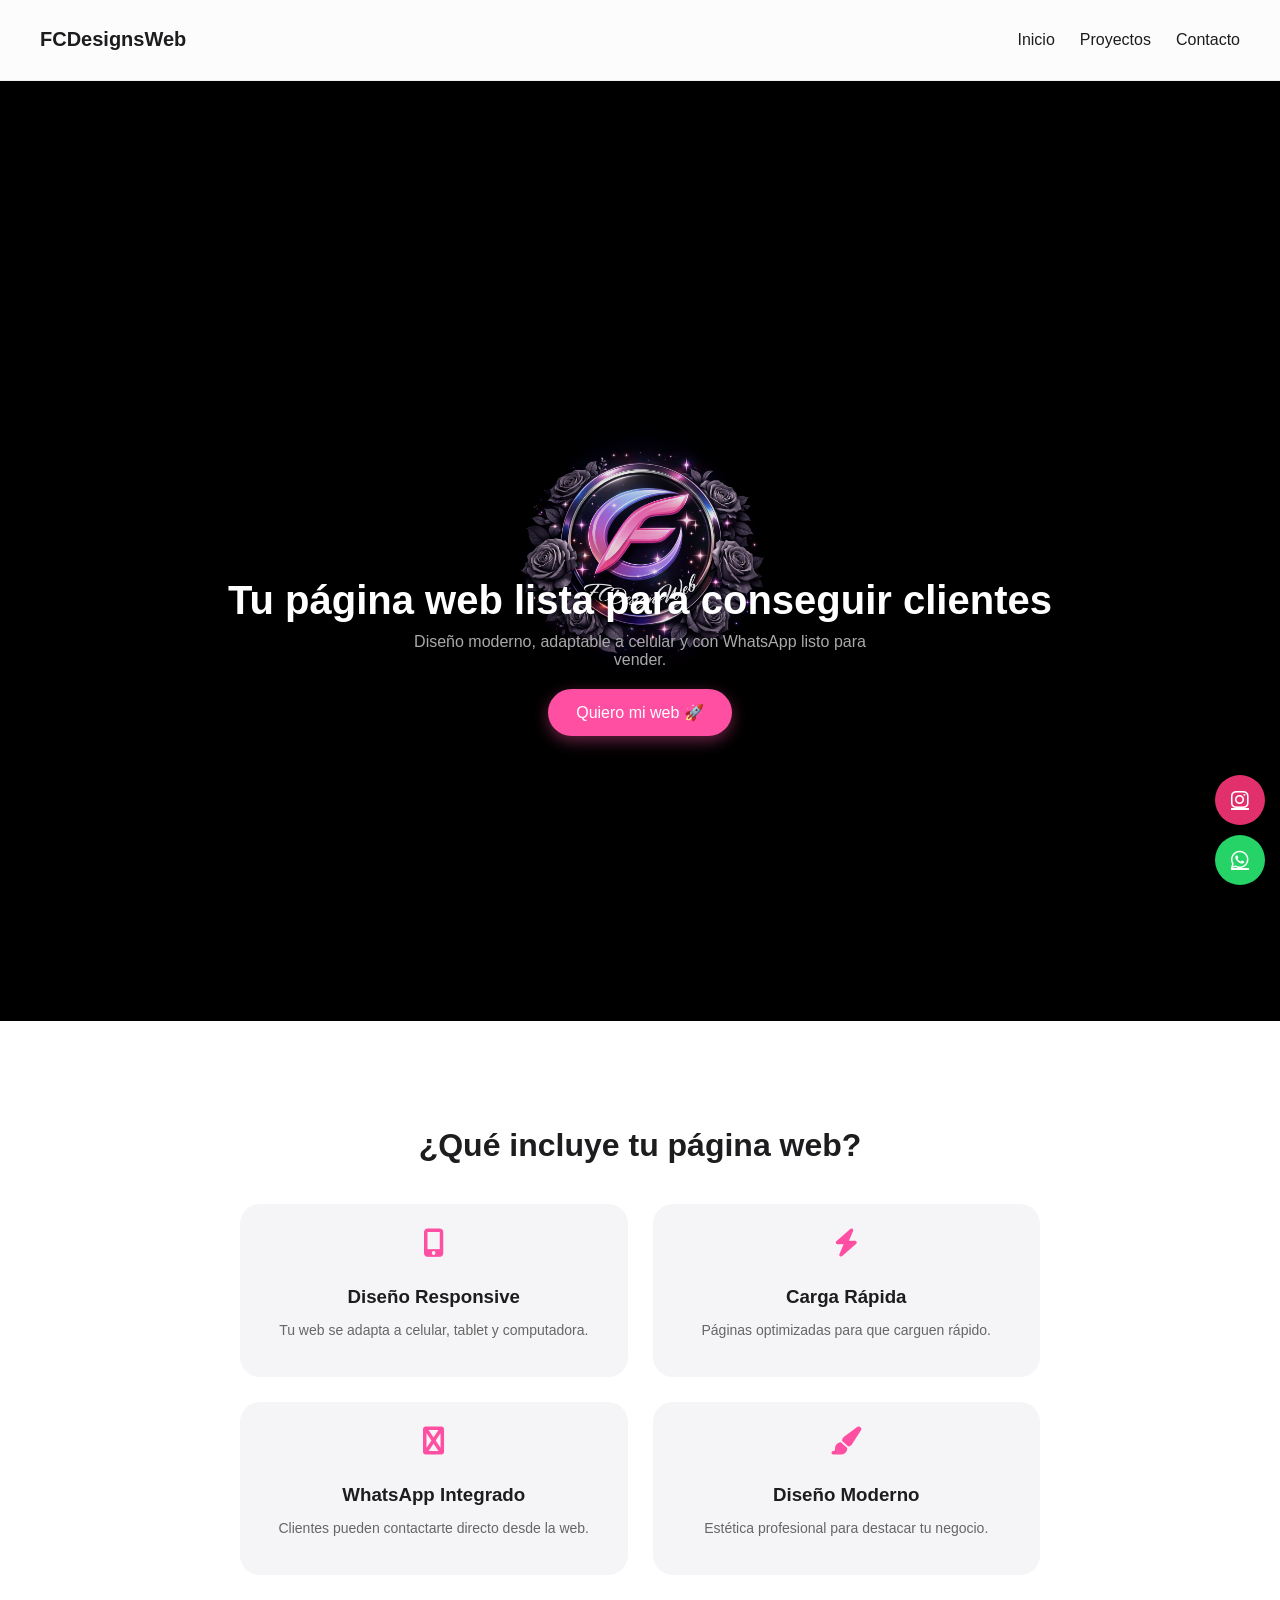
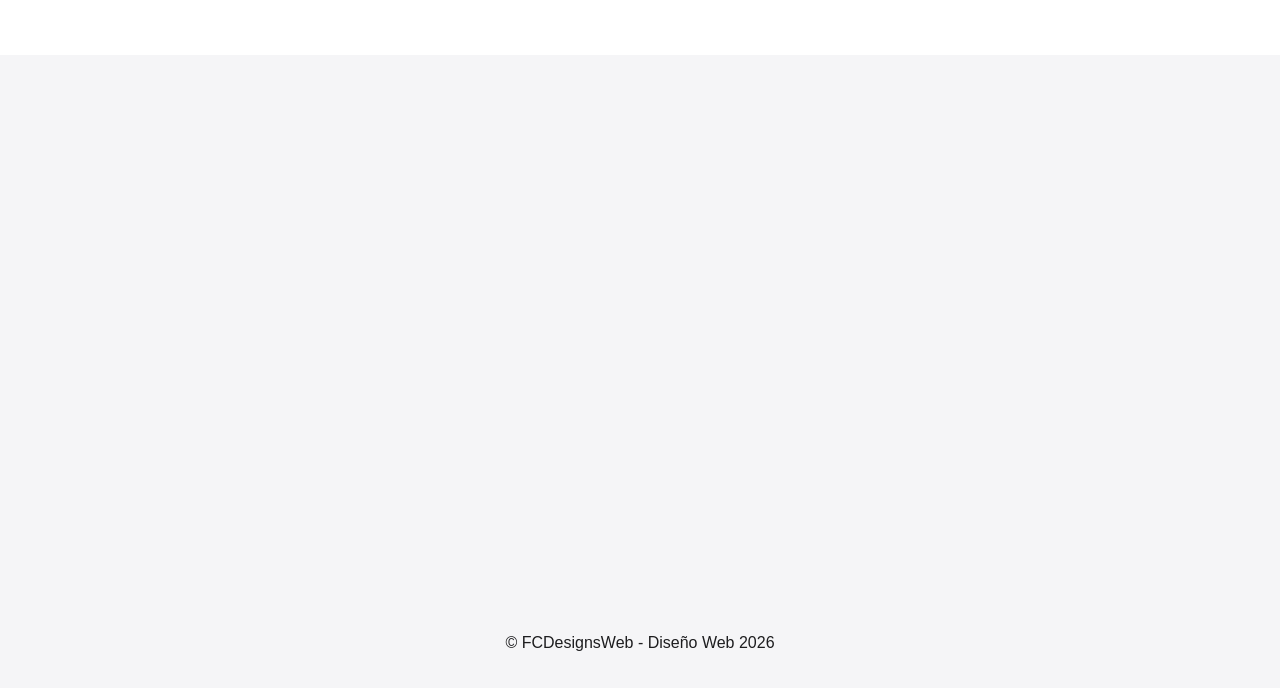
==== index.html @ 46721dcf "agegando cambios" ====
<!DOCTYPE html>
<html lang="es">

<head>
<meta charset="UTF-8">
<meta name="viewport" content="width=device-width, initial-scale=1.0">

<title>FCDesignsWeb | Diseño Web Profesional</title>

<meta name="description" content="Diseño de páginas web modernas, elegantes y listas para vender.">

<link rel="stylesheet" href="style.css">
<link rel="stylesheet" href="https://cdnjs.cloudflare.com/ajax/libs/font-awesome/6.5.0/css/all.min.css">
</head>

<body>

<header>
<h1>FCDesignsWeb</h1>

<div class="menu-toggle">
<i class="fas fa-bars"></i>
</div>

<nav>
<a href="index.html" class="activo">Inicio</a>
<a href="proyectos.html">Proyectos</a>
<a href="contacto.html">Contacto</a>
</nav>
</header>

<section class="hero">
<div class="hero-content">
<h2>Tu página web lista para conseguir clientes</h2>
<p>
Diseño moderno, adaptable a celular y con WhatsApp listo para vender.
</p>

<a href="https://wa.me/2392492681?text=Hola%20quiero%20mi%20pagina%20web" class="btn-precio">
Quiero mi web 🚀
</a>
</div>
</section>
<section class="habilidades ">

<h2>¿Qué incluye tu página web?</h2>

<div class="habilidades-container">

<div class="habilidad">
<i class="fas fa-mobile-alt"></i>
<h3>Diseño Responsive</h3>
<p>Tu web se adapta a celular, tablet y computadora.</p>
</div>

<div class="habilidad">
<i class="fas fa-bolt"></i>
<h3>Carga Rápida</h3>
<p>Páginas optimizadas para que carguen rápido.</p>
</div>

<div class="habilidad">
<i class="fas fa-whatsapp"></i>
<h3>WhatsApp Integrado</h3>
<p>Clientes pueden contactarte directo desde la web.</p>
</div>

<div class="habilidad">
<i class="fas fa-paint-brush"></i>
<h3>Diseño Moderno</h3>
<p>Estética profesional para destacar tu negocio.</p>
</div>

</div>

</section>
<section id="precios" class="animar">
<h2>Tu página web desde</h2>

<div class="precio-card destacado">

<p class="precio">$<span>25.000</span></p>

<p class="detalle">
Incluye diseño moderno, versión celular y botón de WhatsApp listo para recibir clientes.
</p>

<ul>
<li>✔️ Página web profesional</li>
<li>✔️ Diseño moderno y responsive</li>
<li>✔️ Botón de WhatsApp</li>
<li>✔️ Optimizada para vender</li>
<li>✔️ Entrega rápida</li>
</ul>

</div>
</section>

<footer>
<p>© FCDesignsWeb - Diseño Web 2026</p>
</footer>

<script>
const toggle = document.querySelector(".menu-toggle");
const menu = document.querySelector("nav");

toggle.addEventListener("click", () => {
menu.classList.toggle("active");
});
</script>
<a class="instagram-float" href="https://www.instagram.com/fcdesignsweb/" target="_blank">
<i class="fab fa-instagram"></i>
</a>

<a class="whatsapp-float" href="https://wa.me/2392492681?text=Hola%20vi%20tu%20web%20y%20quiero%20info" target="_blank">
<i class="fab fa-whatsapp"></i>
</a>
</body>
</html>
---- style.css ----
body{
margin:0;
font-family:-apple-system, BlinkMacSystemFont, 'Segoe UI', sans-serif;
background:#f5f5f7;
color:#1d1d1f;
}

/* PROMO */
.promo-bar{
background:#111;
color:white;
text-align:center;
padding:10px;
font-size:14px;
}

/* HEADER APPLE (VIDRIO) */
header{
position:sticky;
top:0;
z-index:1000;

display:flex;
justify-content:space-between;
align-items:center;

padding:15px 40px;

background:rgba(255,255,255,0.7);
backdrop-filter:blur(12px);

border-bottom:1px solid rgba(0,0,0,0.05);
}

/* LOGO */
header h1{
font-size:20px;
font-weight:600;
}

/* NAV */
nav{
display:flex;
align-items:center;
}

nav a{
margin-left:25px;
text-decoration:none;
color:#1d1d1f;
font-weight:500;
transition:0.3s;
}

nav a:hover{
opacity:0.6;
}

/* HERO */
.hero{
min-height:100vh;
display:flex;
flex-direction:column;
align-items:center;
justify-content:center;
text-align:center;
position:relative;
padding:20px;

background:#000;
color:white;
}

/* LOGO DIFUMINADO */
.hero::before{
content:"";
position:absolute;

width:260px;
height:260px;

background:url("logo2.png") center/contain no-repeat;

border-radius:50%;

mask-image:radial-gradient(circle, rgba(0,0,0,1) 60%, rgba(0,0,0,0) 100%);
-webkit-mask-image:radial-gradient(circle, rgba(0,0,0,1) 60%, rgba(0,0,0,0) 100%);

opacity:0.9;
z-index:0;
}

/* TEXTO HERO */
.hero-content{
position:relative;
z-index:2;
padding-top:180px;
animation:fadeUp 1.5s ease forwards;
}

.hero h2{
font-size:40px;
font-weight:600;
margin-bottom:10px;
}

.hero p{
color:#aaa;
max-width:500px;
margin:auto;
}

/* PROYECTOS */
.proyectos-container{
display:grid;
grid-template-columns:repeat(2,1fr);
gap:20px;
max-width:900px;
margin:auto;
padding:40px 15px;
}

.proyecto{
border-radius:20px;
overflow:hidden;
background:white;
box-shadow:0 5px 20px rgba(0,0,0,0.08);
transition:0.4s;
}

.proyecto:hover{
transform:translateY(-5px);
}

.proyecto img{
width:100%;
display:block;
}

.proyecto a{
display:inline-block;
margin:15px;
padding:10px 18px;

background:#f2f2f2;
color:#000;

border-radius:20px;
text-decoration:none;
font-size:14px;
font-weight:500;

transition:0.3s;
}

.proyecto a:hover{
background:#e0e0e0;
}

/* PRECIOS */
#precios{
text-align:center;
padding:60px 20px;
}

.precio-card{
background:white;
padding:30px 20px;
border-radius:25px;
box-shadow:0 10px 30px rgba(0,0,0,0.08);
max-width:380px;
margin:auto;

animation:fadeUp 1s ease forwards;
}

.precio{
font-size:42px;
font-weight:600;
color:#000;
}

/* BOTON APPLE */
.btn-precio{
background:#ff4fa3;
color:white;
padding:14px 28px;
border-radius:30px;
text-decoration:none;
display:inline-block;
margin-top:20px;
font-weight:500;
transition:all 0.3s ease;
box-shadow:0 5px 15px rgba(255,79,163,0.4);
}

.btn-precio:hover{
transform:translateY(-3px);
box-shadow:0 10px 25px rgba(255,79,163,0.6);
}

.btn-precio:hover{
background:#005bb5;
}

/* CONTACTO */
#contacto{
text-align:center;
padding:50px 20px;
}

.whatsapp-btn{
background:#25D366;
color:white;
padding:15px 25px;
border-radius:30px;
text-decoration:none;
display:inline-block;
margin-top:10px;
}

/* FLOAT */
.whatsapp-float,.instagram-float{
position:fixed;
right:10px;
width:50px;
height:50px;
display:flex;
align-items:center;
justify-content:center;
border-radius:50%;
color:white;
font-size:20px;
}

.whatsapp-float{bottom:15px;background:#25D366;}
.instagram-float{bottom:75px;background:#E1306C;}

/* FOOTER */
footer{
text-align:center;
padding:20px;
background:#f5f5f7;
}

/* ANIMACIONES */
@keyframes fadeUp{
from{
opacity:0;
transform:translateY(40px);
}
to{
opacity:1;
transform:translateY(0);
}
}

/* RESPONSIVE */
@media(max-width:768px){

header{
flex-direction:column;
gap:10px;
padding:15px 20px;
}

nav{
flex-wrap:wrap;
justify-content:center;
}

nav a{
margin:8px;
font-size:14px;
}

.hero h2{
font-size:28px;
}

.hero p{
font-size:15px;
padding:0 10px;
}

.hero::before{
width:180px;
height:180px;
}

.hero-content{
padding-top:140px;
}

.proyectos-container{
grid-template-columns:1fr;
}

}
/* LOGO (IMPORTANTE) */
.hero::before{
background:url("imagenes/logo2.png") center/contain no-repeat;
}

/* PRECIO ROSA */
.precio span{
color:#ff4fa3;
}

/* MENU HAMBURGUESA */
.menu-toggle{
display:none;
font-size:22px;
cursor:pointer;
}

@media(max-width:768px){

nav{
display:none;
flex-direction:column;
position:absolute;
top:70px;
right:20px;
background:white;
padding:15px;
border-radius:10px;
box-shadow:0 10px 20px rgba(0,0,0,0.1);
}

nav.active{
display:flex;
}

.menu-toggle{
display:block;
}

}
/* BOTONES FLOTANTES */
.whatsapp-float,
.instagram-float{
position:fixed;
right:15px;
width:50px;
height:50px;
display:flex;
align-items:center;
justify-content:center;
border-radius:50%;
color:white;
font-size:20px;
z-index:999;
box-shadow:0 5px 15px rgba(0,0,0,0.2);
transition:0.3s;
}

.whatsapp-float{
bottom:15px;
background:#25D366;
}

.instagram-float{
bottom:75px;
background:#E1306C;
}

/* EFECTO HOVER */
.whatsapp-float:hover,
.instagram-float:hover{
transform:scale(1.1);
}
.proyecto{
border-radius:20px;
overflow:hidden;
background:white;
box-shadow:0 5px 20px rgba(0,0,0,0.08);
transition:all 0.4s ease;
}

.proyecto:hover{
transform:translateY(-10px) scale(1.02);
box-shadow:0 15px 40px rgba(0,0,0,0.15);
}

/* IMAGEN ZOOM */
.proyecto img{
width:100%;
display:block;
transition:0.5s;
}

.proyecto:hover img{
transform:scale(1.05);
}
.animar{
opacity:0;
transform:translateY(40px);
transition:1s;
}

.animar.show{
opacity:1;
transform:translateY(0);
}
.habilidades{
text-align:center;
padding:80px 20px;
background:#fff;
}

.habilidades h2{
font-size:32px;
margin-bottom:40px;
}

.habilidades-container{
display:grid;
grid-template-columns:repeat(2,1fr);
gap:25px;
max-width:800px;
margin:auto;
}

.habilidad{
background:#f5f5f7;
padding:25px;
border-radius:20px;
transition:0.3s;
}

.habilidad:hover{
transform:translateY(-5px);
}

.habilidad i{
font-size:28px;
color:#ff4fa3;
margin-bottom:10px;
}

.habilidad h3{
margin-bottom:5px;
}

.habilidad p{
color:#666;
font-size:14px;
}

/* MOBILE */
@media(max-width:768px){
.habilidades-container{
grid-template-columns:1fr;
}
}
.contacto{
text-align:center;
padding:80px 20px;
background:#fff;
}

.contacto h2{
font-size:32px;
margin-bottom:10px;
}

.contacto p{
color:#555;
margin-bottom:10px;
}

.contacto-box{
display:flex;
flex-direction:column;
gap:15px;
align-items:center;
margin-top:30px;
}

/* WHATSAPP */
.whatsapp-btn{
background:#25D366;
color:white;
padding:14px 25px;
border-radius:30px;
text-decoration:none;
font-weight:500;
display:inline-flex;
gap:10px;
align-items:center;
transition:0.3s;
}

.whatsapp-btn:hover{
transform:translateY(-3px);
}

/* INSTAGRAM */
.instagram-btn{
background:#E1306C;
color:white;
padding:14px 25px;
border-radius:30px;
text-decoration:none;
font-weight:500;
display:inline-flex;
gap:10px;
align-items:center;
transition:0.3s;
}

.instagram-btn:hover{
transform:translateY(-3px);
}
.mail {
  font-size: 18px;
  color: #000;
  margin: 15px 0;
}
.contacto {
  text-align: center;
  padding: 80px 20px;
}

.mail {
  font-size: 18px;
  color: #e91e63;
  font-weight: bold;
  margin: 15px 0;
}

.copy-btn {
  background: #000;
  color: #fff;
  padding: 10px 15px;
  border: none;
  margin-bottom: 20px;
  cursor: pointer;
  border-radius: 6px;
}

.copy-btn:hover {
  background: #e91e63;
}

.formulario {
  max-width: 400px;
  margin: 30px auto;
  display: flex;
  flex-direction: column;
  gap: 10px;
}

.formulario input,
.formulario textarea {
  padding: 10px;
  border: 1px solid #ccc;
  border-radius: 6px;
}

.formulario button {
  background: #e91e63;
  color: white;
  padding: 12px;
  border: none;
  cursor: pointer;
  border-radius: 6px;
}

.formulario button:hover {
  background: #000;
}
.instagram-link {
  display: inline-block;
  background: #e91e63;
  color: white;
  padding: 10px 15px;
  border-radius: 6px;
  text-decoration: none;
  margin: 10px 0;
}

.instagram-link:hover {
  background: #000;
}
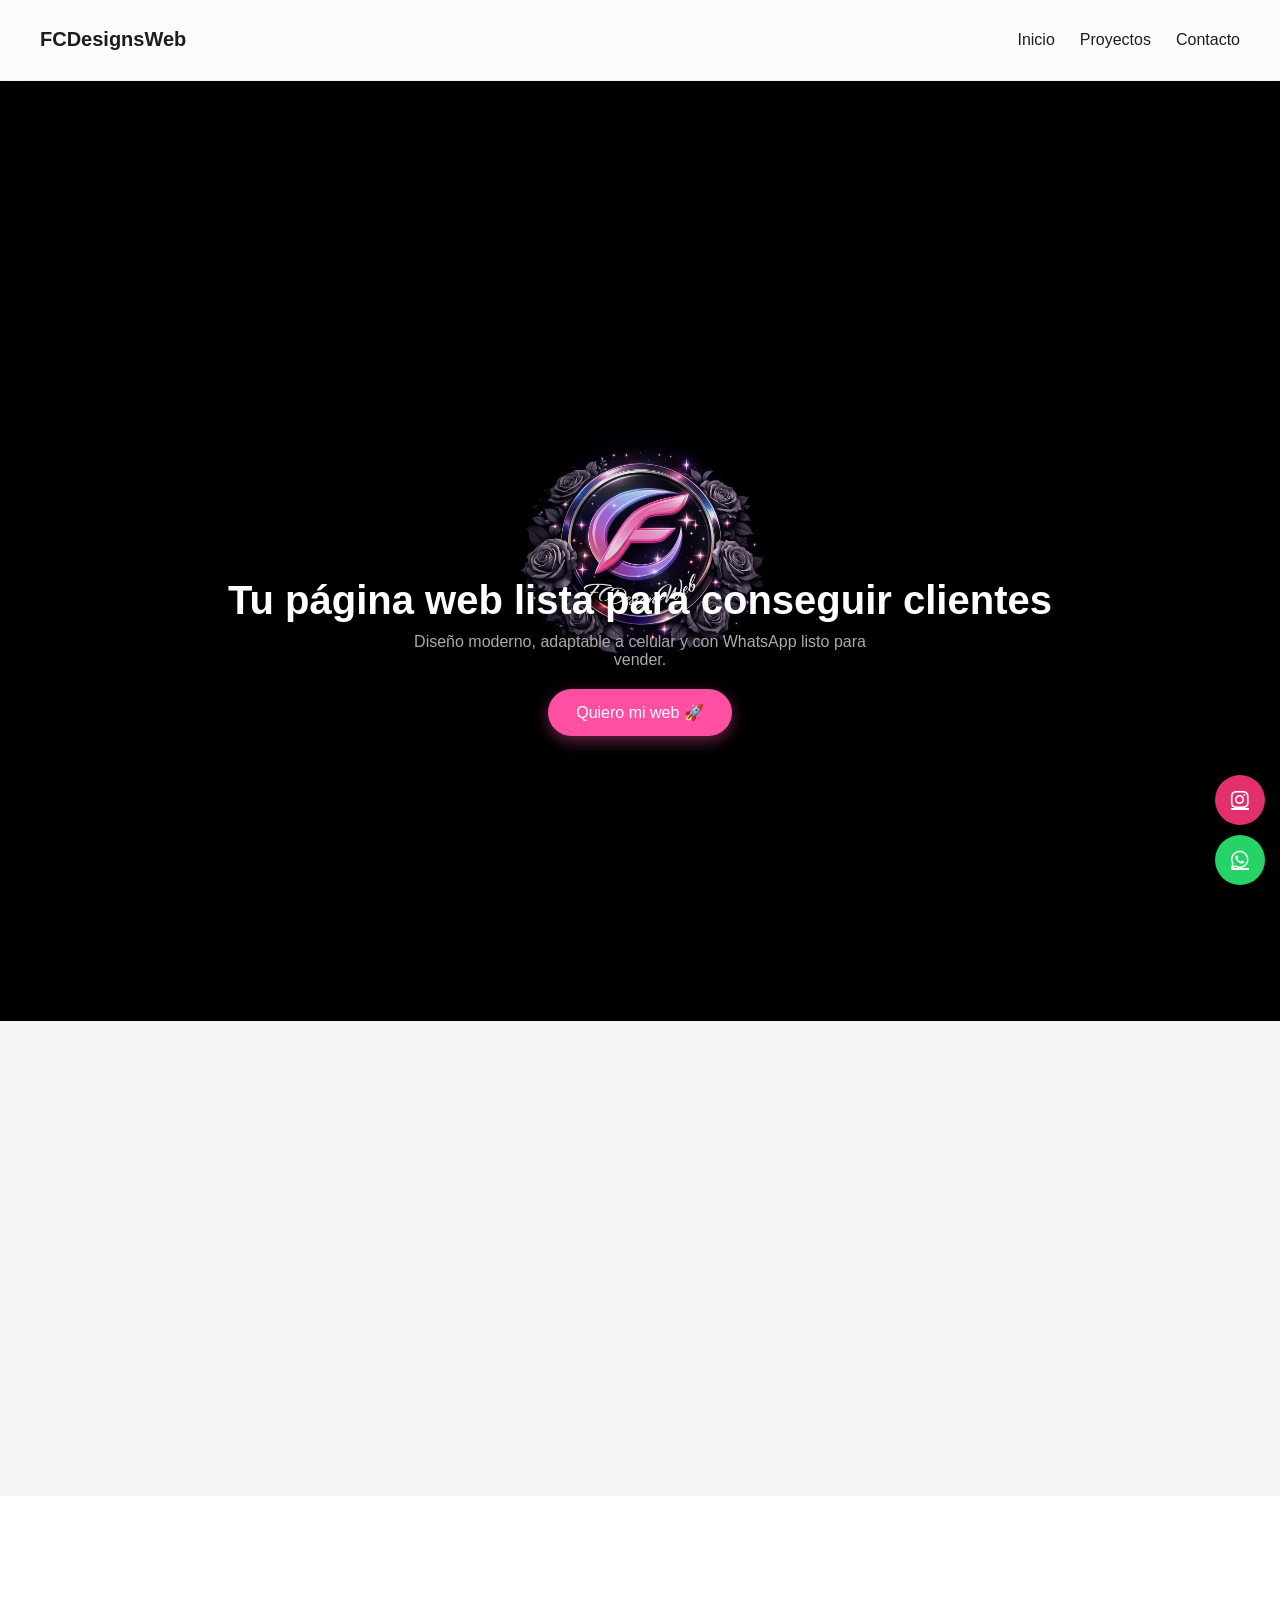
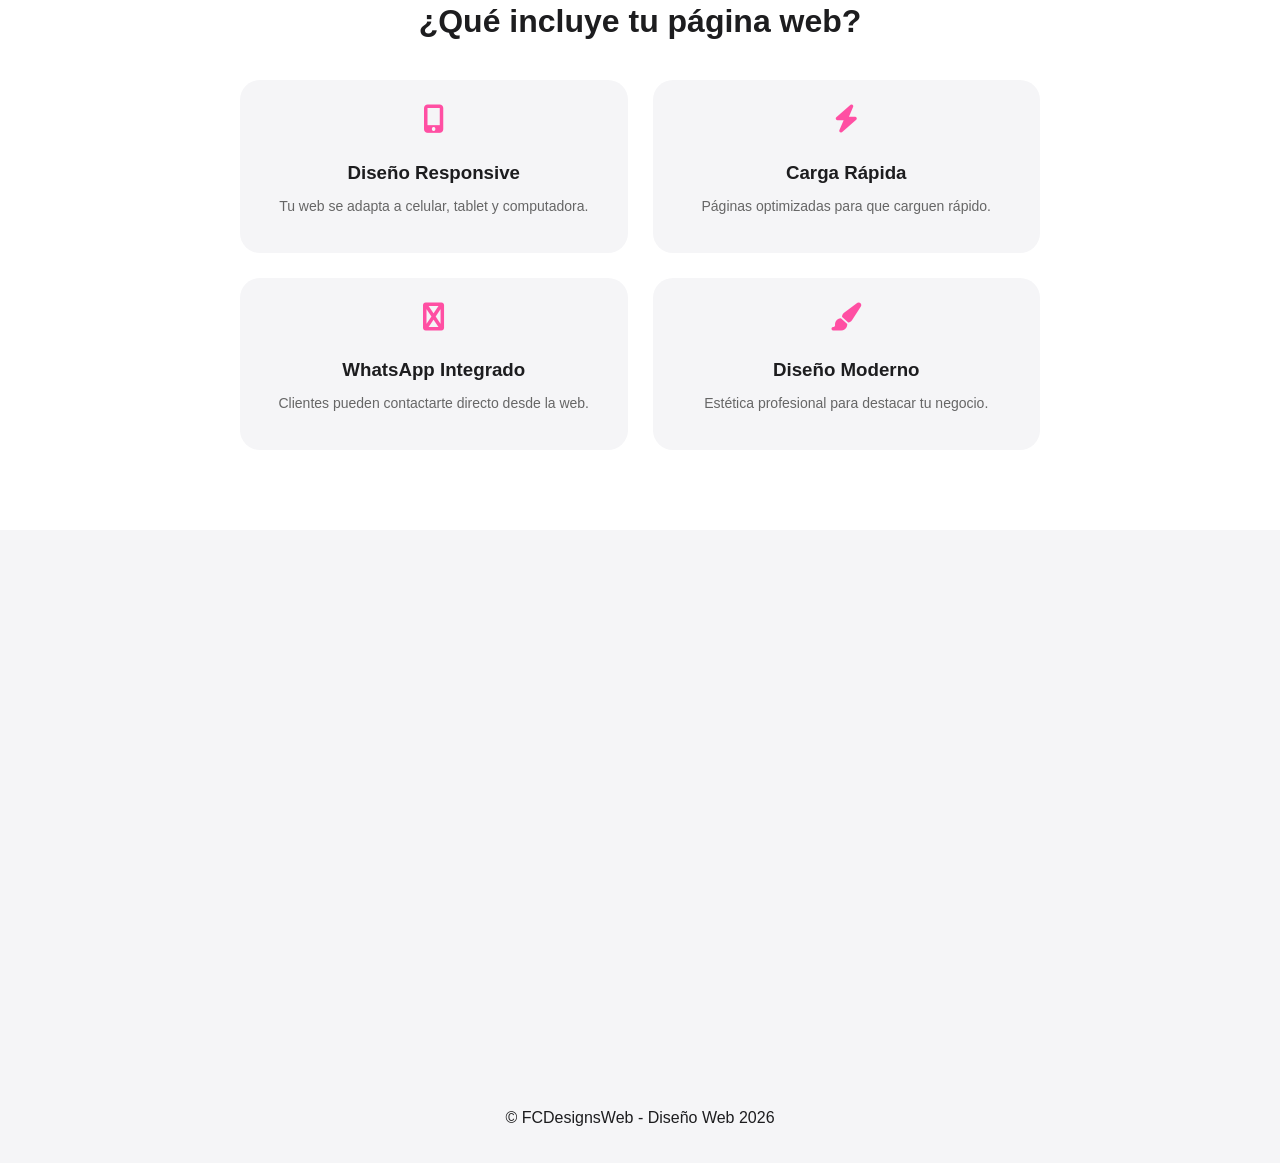
==== commit a2179300: "mas" ====
--- a/index.html
+++ b/index.html
@@ -40,6 +40,25 @@
 Quiero mi web 🚀
 </a>
 </div>
+</section>
+<section class="premium-proyecto animar">
+
+  <div class="premium-texto">
+    <p class="etiqueta">NUEVO PROYECTO</p>
+    <h2>Diseño avanzado para pizzería moderna</h2>
+    <p class="descripcion">
+      Una web pensada para vender: diseño atractivo, carga rápida y contacto directo por WhatsApp.
+    </p>
+
+    <a href="https://fcdesignsweb.github.io/muzzarellia/" target="_blank" class="btn-premium">
+      Ver proyecto
+    </a>
+  </div>
+
+  <div class="premium-img">
+    <img src="imagenes/muzzarellia.jpg" alt="Muzzarellia Web">
+  </div>
+
 </section>
 <section class="habilidades ">
 
--- a/style.css
+++ b/style.css
@@ -583,4 +583,86 @@
 
 .instagram-link:hover {
   background: #000;
+}
+.premium-proyecto{
+  display:flex;
+  align-items:center;
+  justify-content:center;
+  gap:40px;
+  padding:100px 20px;
+  max-width:1100px;
+  margin:auto;
+}
+
+.premium-texto{
+  flex:1;
+}
+
+.etiqueta{
+  color:#ff4fa3;
+  font-size:13px;
+  font-weight:600;
+  letter-spacing:1px;
+  margin-bottom:10px;
+}
+
+.premium-texto h2{
+  font-size:38px;
+  margin-bottom:15px;
+}
+
+.descripcion{
+  color:#666;
+  max-width:400px;
+}
+
+.btn-premium{
+  display:inline-block;
+  margin-top:20px;
+  padding:12px 26px;
+  background:#000;
+  color:white;
+  border-radius:30px;
+  text-decoration:none;
+  transition:0.3s;
+}
+
+.btn-premium:hover{
+  transform:translateY(-3px);
+  opacity:0.8;
+}
+
+/* IMAGEN */
+.premium-img{
+  flex:1;
+  display:flex;
+  justify-content:center;
+}
+
+.premium-img img{
+  width:100%;
+  max-width:450px;
+  border-radius:25px;
+  box-shadow:0 20px 50px rgba(0,0,0,0.2);
+  transition:0.5s;
+}
+
+.premium-img img:hover{
+  transform:scale(1.03);
+}
+
+/* RESPONSIVE */
+@media(max-width:768px){
+  .premium-proyecto{
+    flex-direction:column;
+    text-align:center;
+  }
+
+  .premium-texto h2{
+    font-size:28px;
+  }
+
+  .descripcion{
+    margin:auto;
+  }
 }
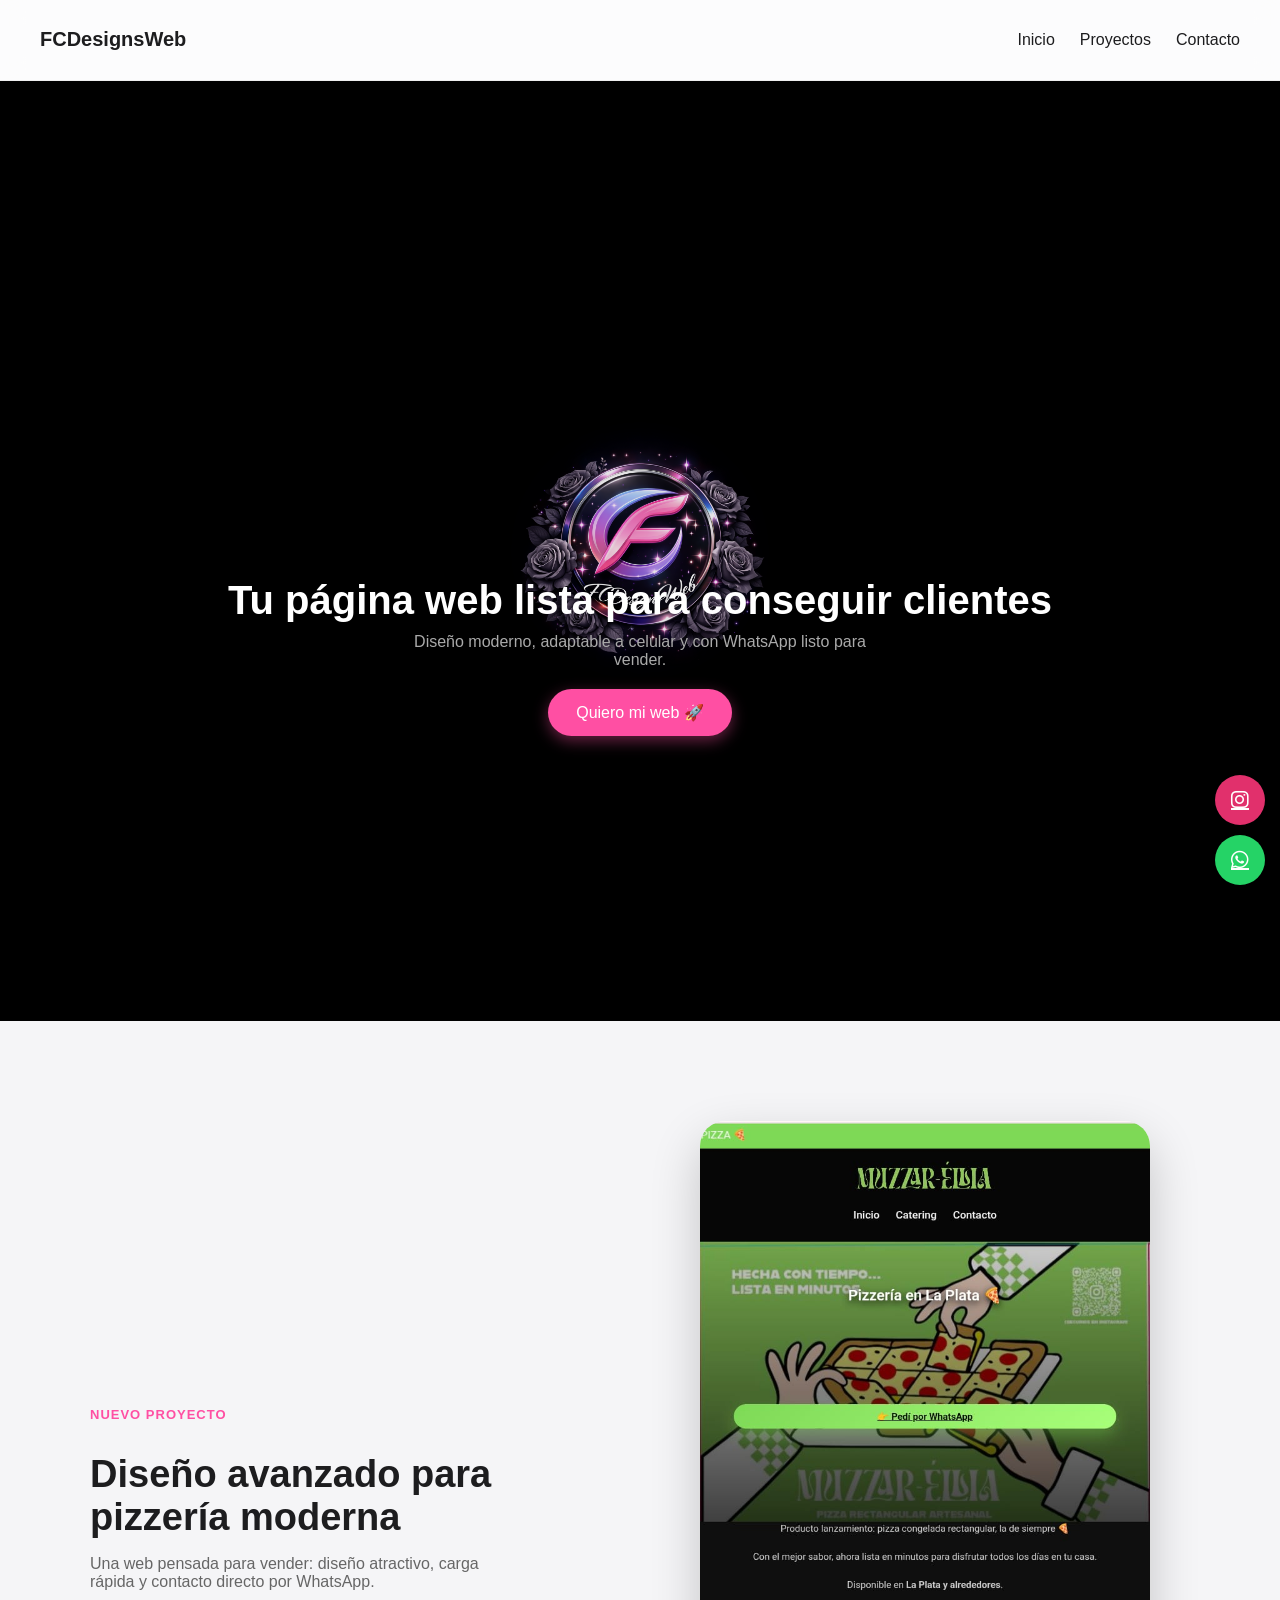
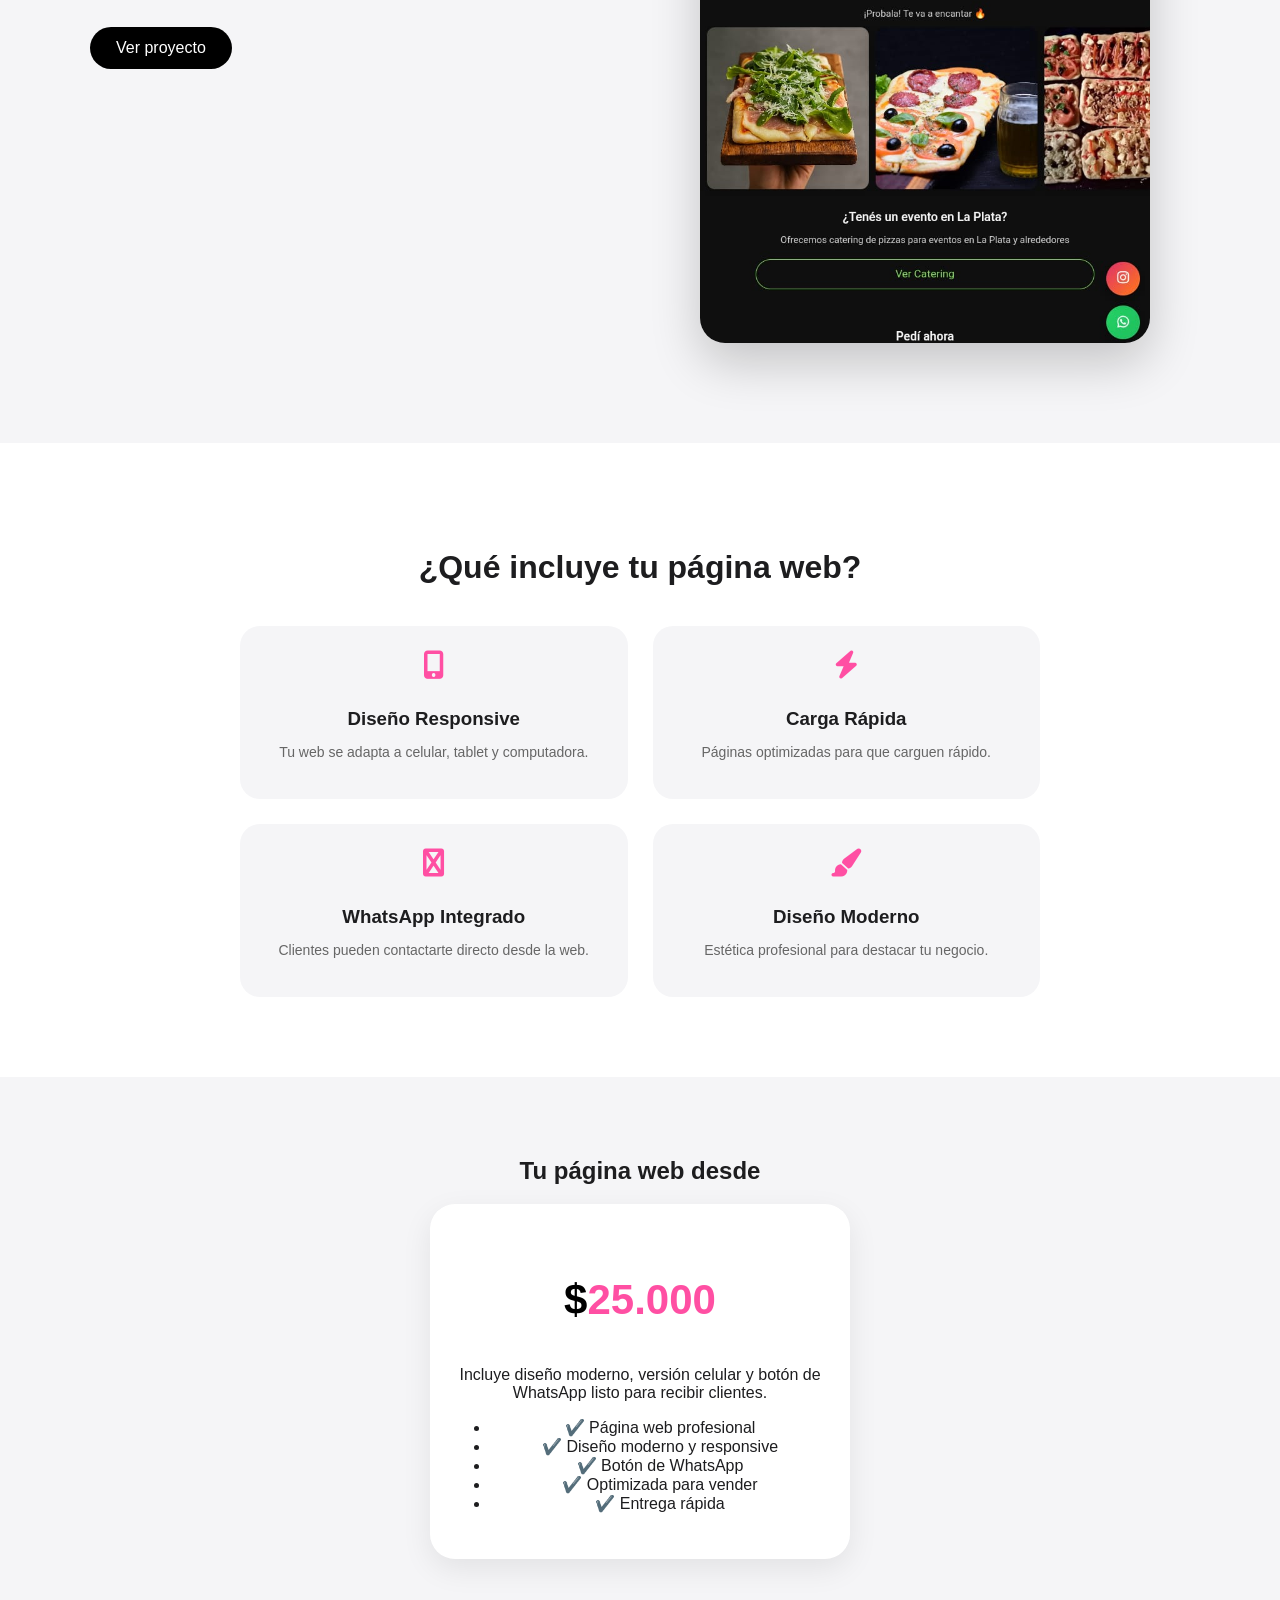
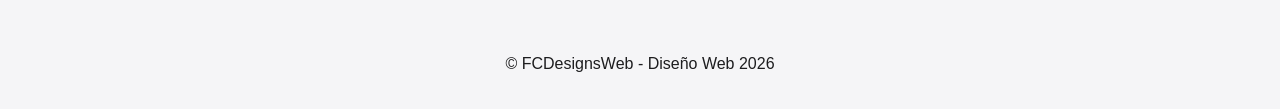
==== commit d0f3e638: "agregue index para animacion" ====
--- a/index.html
+++ b/index.html
@@ -134,5 +134,16 @@
 <a class="whatsapp-float" href="https://wa.me/2392492681?text=Hola%20vi%20tu%20web%20y%20quiero%20info" target="_blank">
 <i class="fab fa-whatsapp"></i>
 </a>
+<script>
+const observer = new IntersectionObserver((entries) => {
+  entries.forEach(entry => {
+    if(entry.isIntersecting){
+      entry.target.classList.add("show");
+    }
+  });
+});
+
+document.querySelectorAll(".animar").forEach(el => observer.observe(el));
+</script>
 </body>
 </html>
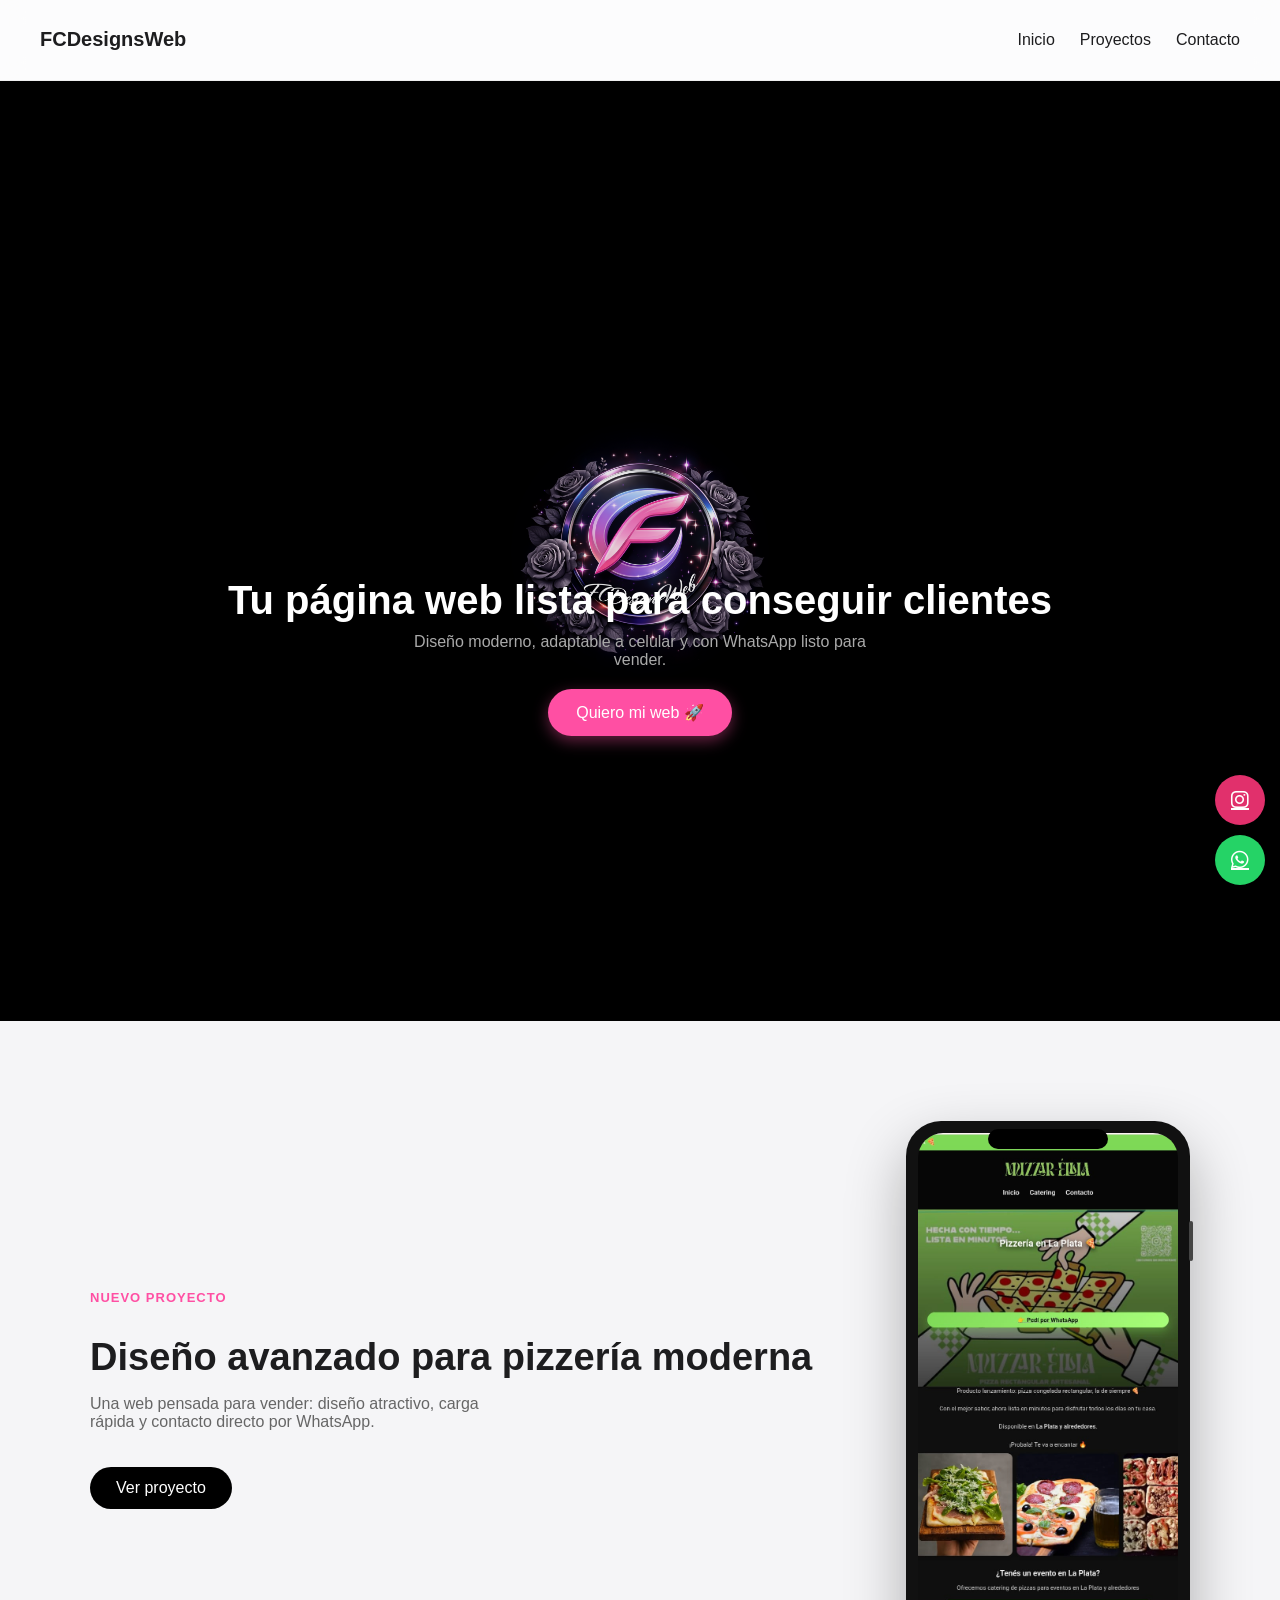
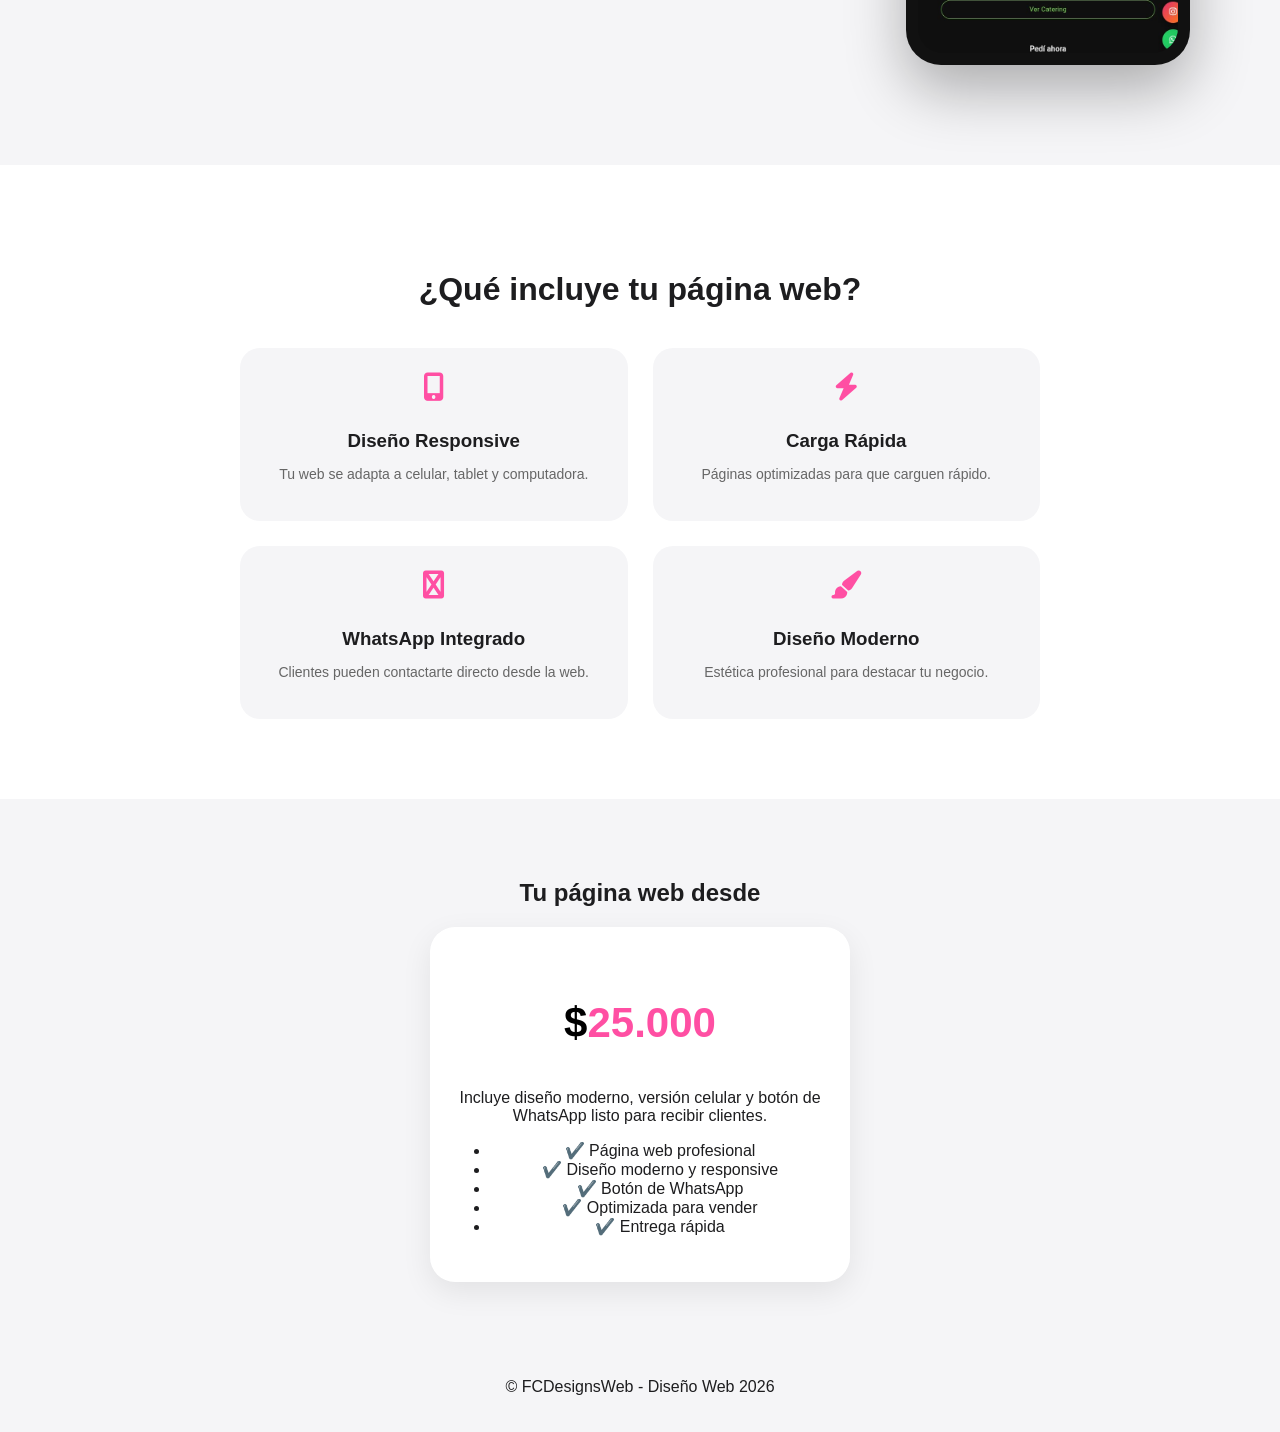
==== commit 364480d5: "mockup" ====
--- a/index.html
+++ b/index.html
@@ -55,9 +55,9 @@
     </a>
   </div>
 
-  <div class="premium-img">
-    <img src="imagenes/muzzarellia.jpg" alt="Muzzarellia Web">
-  </div>
+ <div class="mockup">
+  <img src="imagenes/muzzarellia.jpg" class="pantalla">
+</div>
 
 </section>
 <section class="habilidades ">
--- a/style.css
+++ b/style.css
@@ -650,7 +650,13 @@
 .premium-img img:hover{
   transform:scale(1.03);
 }
-
+.mockup{
+  transition:all 0.6s ease;
+}
+
+.premium-proyecto:hover .mockup{
+  transform:rotate(-2deg) scale(1.03);
+}
 /* RESPONSIVE */
 @media(max-width:768px){
   .premium-proyecto{
@@ -665,4 +671,46 @@
   .descripcion{
     margin:auto;
   }
+}
+.mockup{
+  width:260px;
+  height:520px;
+  background:#111;
+  border-radius:35px;
+  padding:12px;
+  box-shadow:0 25px 60px rgba(0,0,0,0.3);
+  position:relative;
+}
+
+/* PANTALLA */
+.mockup .pantalla{
+  width:100%;
+  height:100%;
+  object-fit:cover;
+  border-radius:25px;
+}
+
+/* NOTCH (detalle iPhone) */
+.mockup::before{
+  content:"";
+  position:absolute;
+  top:8px;
+  left:50%;
+  transform:translateX(-50%);
+  width:120px;
+  height:20px;
+  background:#000;
+  border-radius:20px;
+}
+
+/* BOTON LATERAL */
+.mockup::after{
+  content:"";
+  position:absolute;
+  right:-3px;
+  top:100px;
+  width:4px;
+  height:40px;
+  background:#444;
+  border-radius:5px;
 }
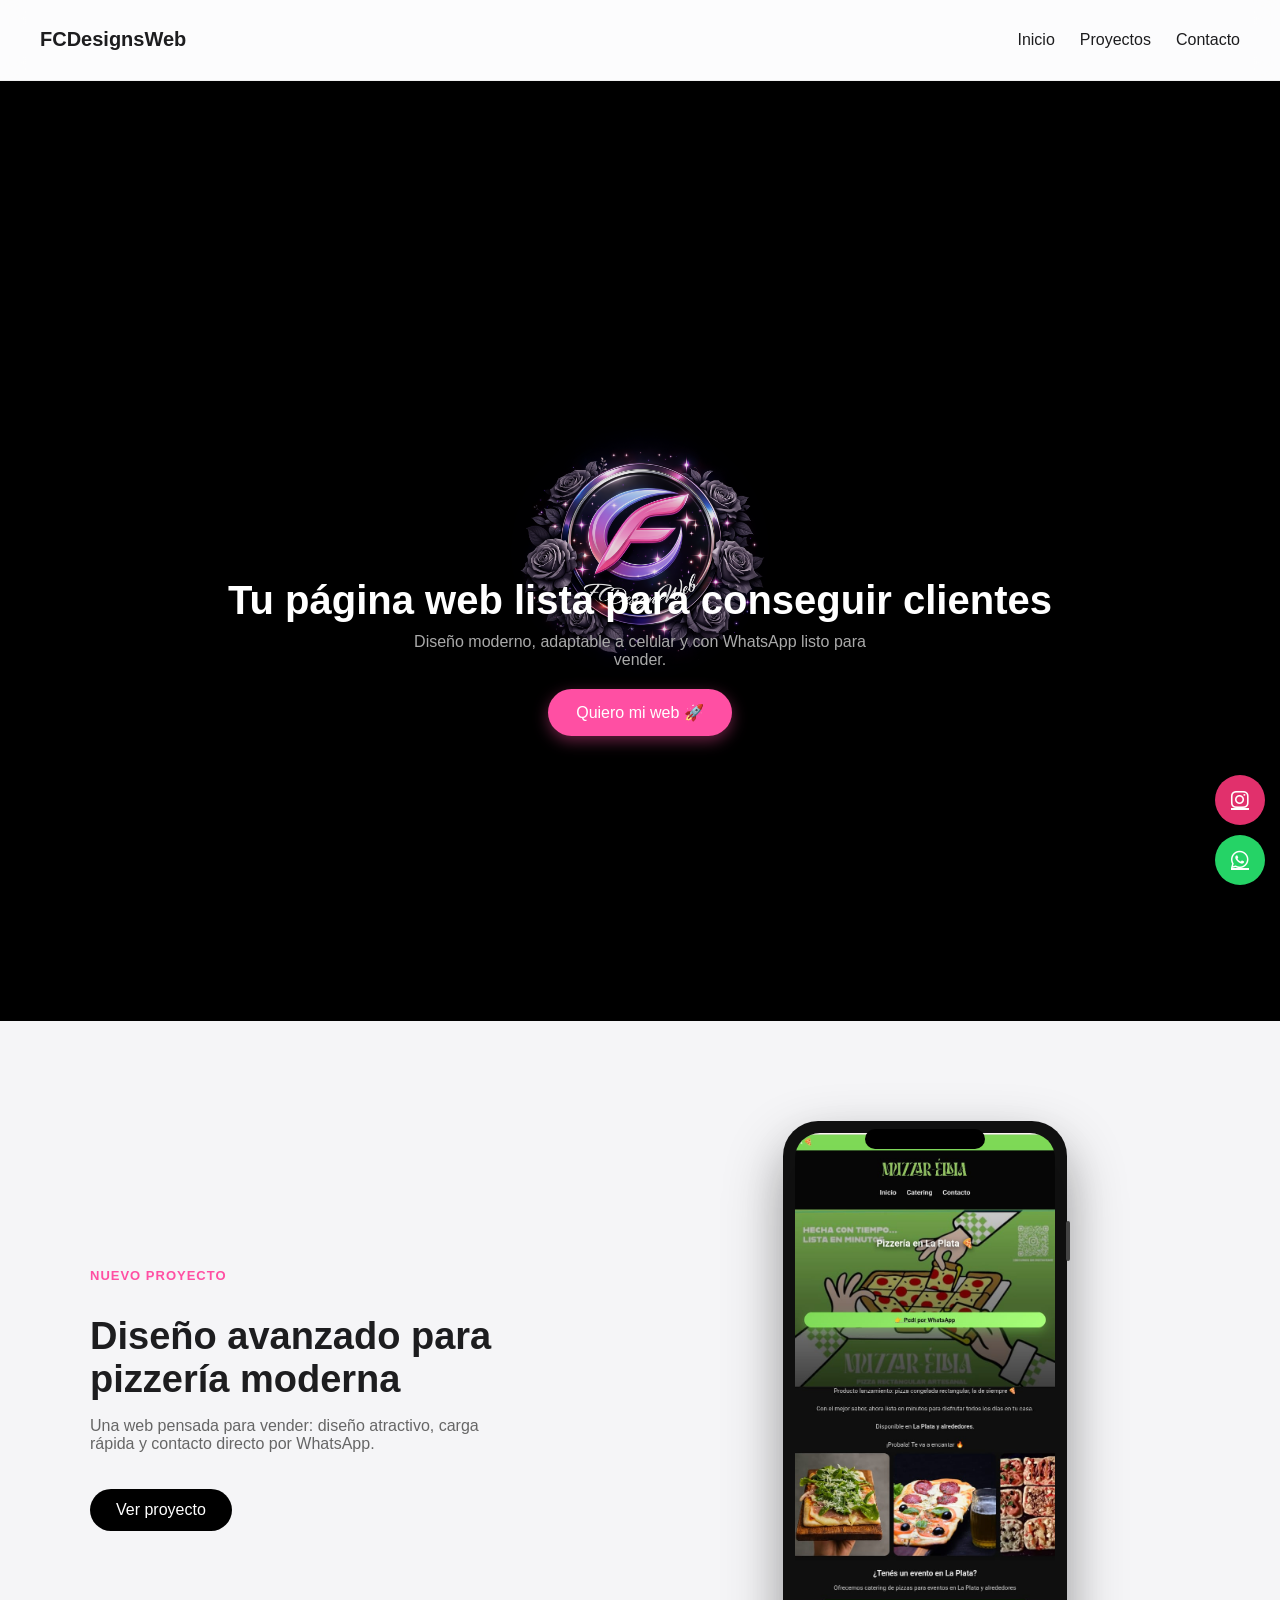
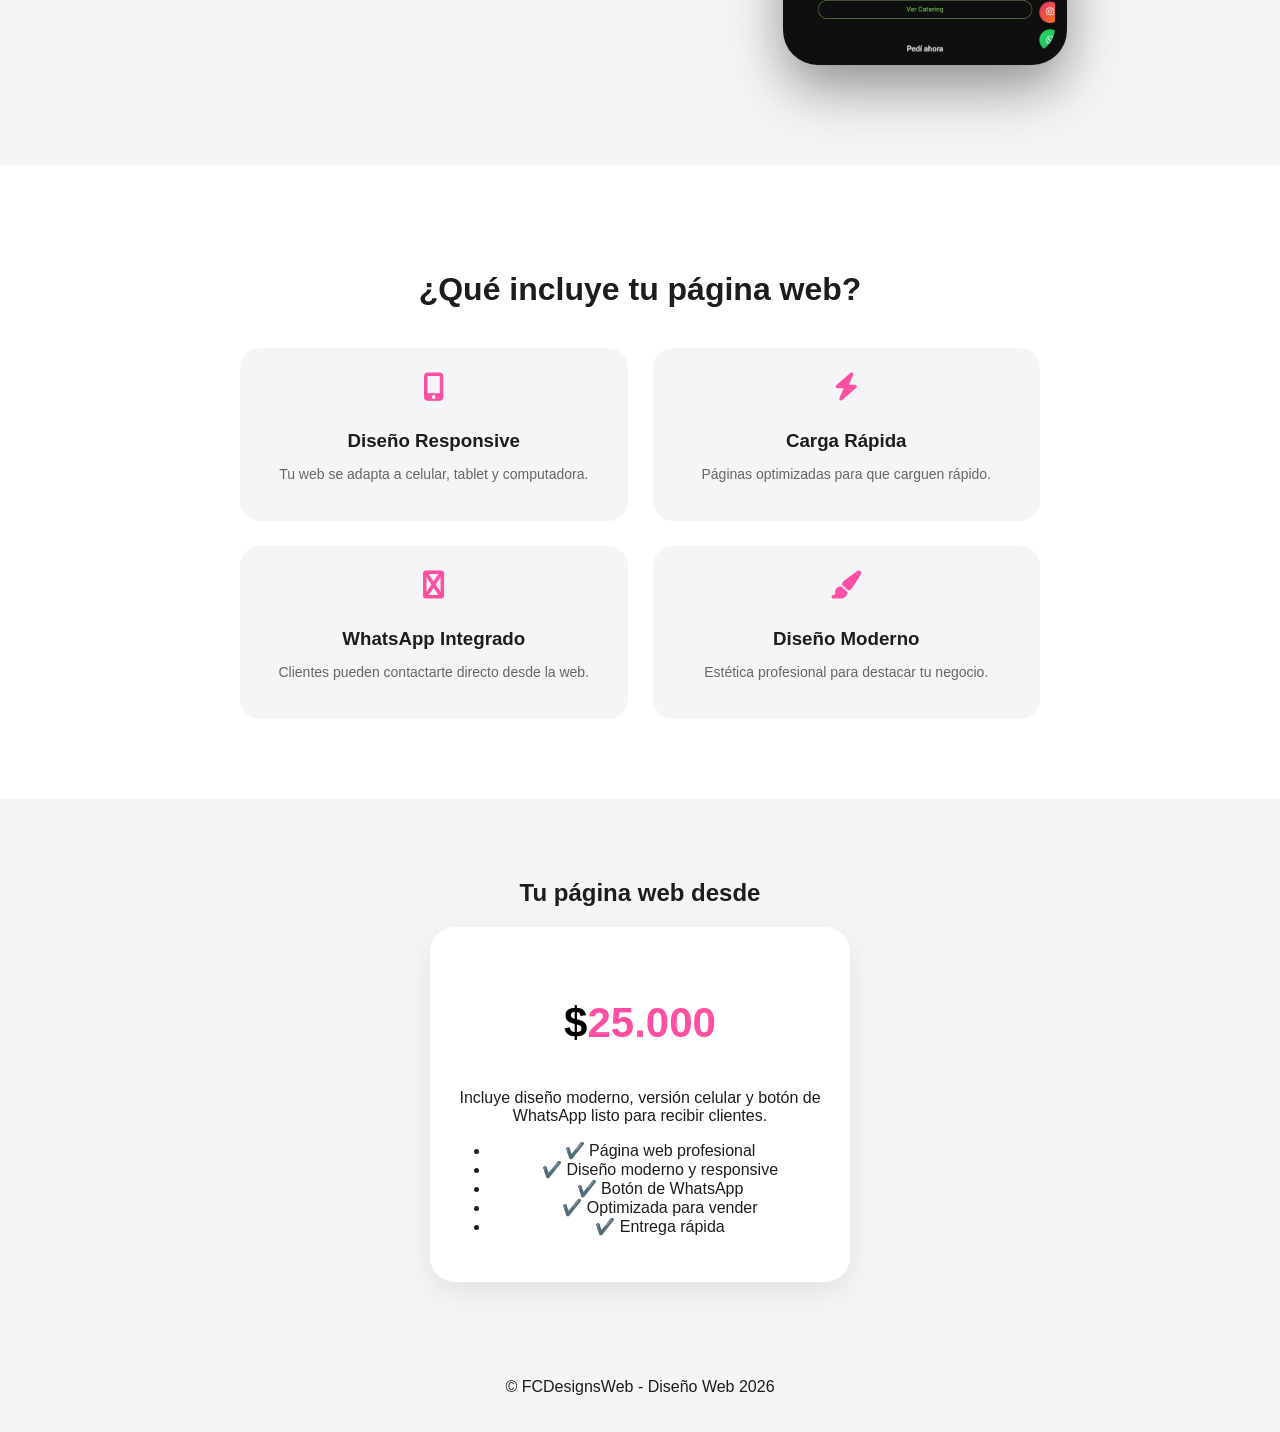
==== commit 1dbfdf38: "cambios para respoinsive" ====
--- a/index.html
+++ b/index.html
@@ -55,8 +55,10 @@
     </a>
   </div>
 
- <div class="mockup">
-  <img src="imagenes/muzzarellia.jpg" class="pantalla">
+ <div class="premium-img">
+  <div class="mockup">
+    <img src="imagenes/muzzarellia.jpg" class="pantalla">
+  </div>
 </div>
 
 </section>
@@ -143,7 +145,8 @@
   });
 });
 
-document.querySelectorAll(".animar").forEach(el => observer.observe(el));
+// 👇 ahora observa TODO lo animable
+document.querySelectorAll(".animar, .mockup").forEach(el => observer.observe(el));
 </script>
 </body>
 </html>
--- a/style.css
+++ b/style.css
@@ -650,13 +650,9 @@
 .premium-img img:hover{
   transform:scale(1.03);
 }
-.mockup{
-  transition:all 0.6s ease;
-}
-
-.premium-proyecto:hover .mockup{
-  transform:rotate(-2deg) scale(1.03);
-}
+
+
+
 /* RESPONSIVE */
 @media(max-width:768px){
   .premium-proyecto{
@@ -671,7 +667,21 @@
   .descripcion{
     margin:auto;
   }
-}
+  .mockup{
+  transform:translateY(60px) scale(0.95);
+  opacity:0;
+  transition:all 0.9s cubic-bezier(0.22, 1, 0.36, 1);
+}
+
+.mockup.show{
+  transform:translateY(0) scale(1);
+  opacity:1;
+}
+}
+/* ========================= */
+/* MOCKUP PREMIUM */
+/* ========================= */
+
 .mockup{
   width:260px;
   height:520px;
@@ -680,6 +690,7 @@
   padding:12px;
   box-shadow:0 25px 60px rgba(0,0,0,0.3);
   position:relative;
+  transition:all 0.6s ease;
 }
 
 /* PANTALLA */
@@ -690,7 +701,7 @@
   border-radius:25px;
 }
 
-/* NOTCH (detalle iPhone) */
+/* NOTCH */
 .mockup::before{
   content:"";
   position:absolute;
@@ -703,7 +714,7 @@
   border-radius:20px;
 }
 
-/* BOTON LATERAL */
+/* BOTÓN */
 .mockup::after{
   content:"";
   position:absolute;
@@ -713,4 +724,15 @@
   height:40px;
   background:#444;
   border-radius:5px;
-}+}
+
+/* HOVER DESKTOP */
+.premium-proyecto:hover .mockup{
+  transform:rotate(-2deg) scale(1.03);
+  box-shadow:0 30px 80px rgba(255,79,163,0.4);
+}
+
+
+
+
+
